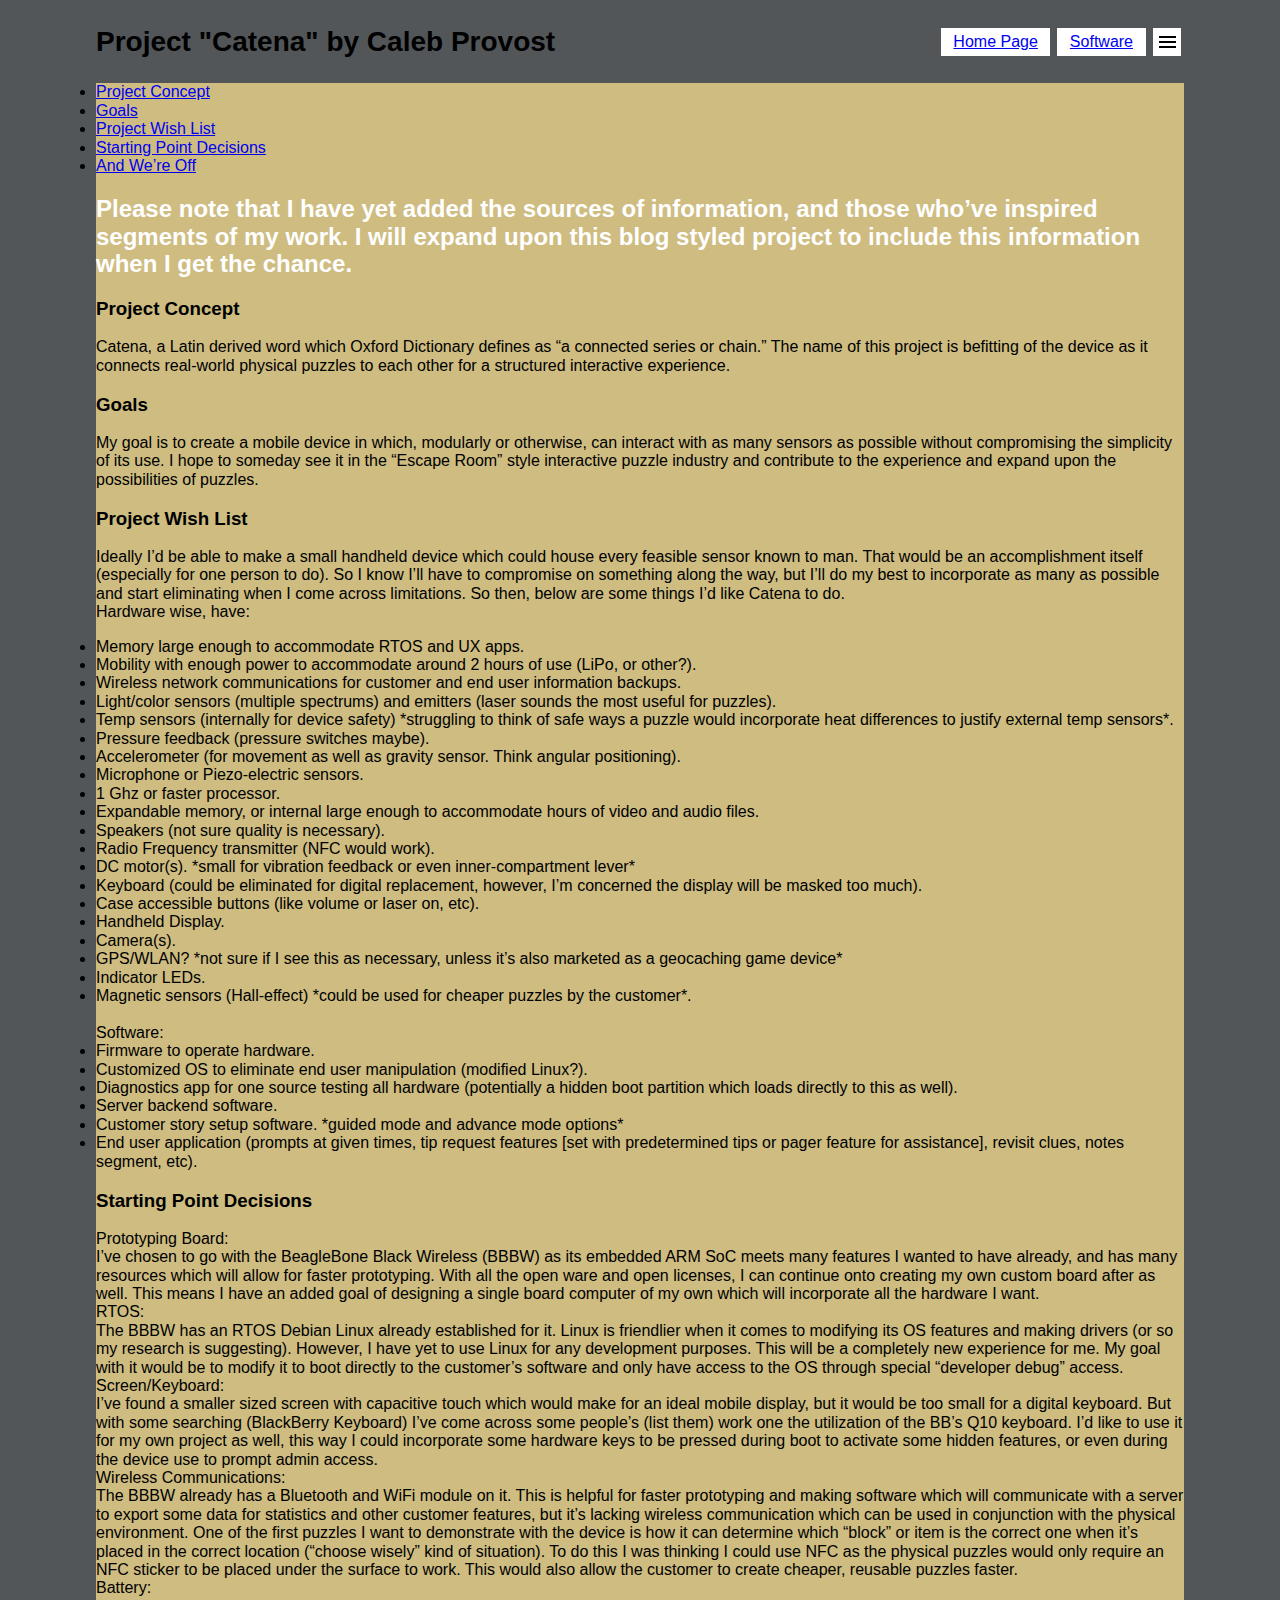
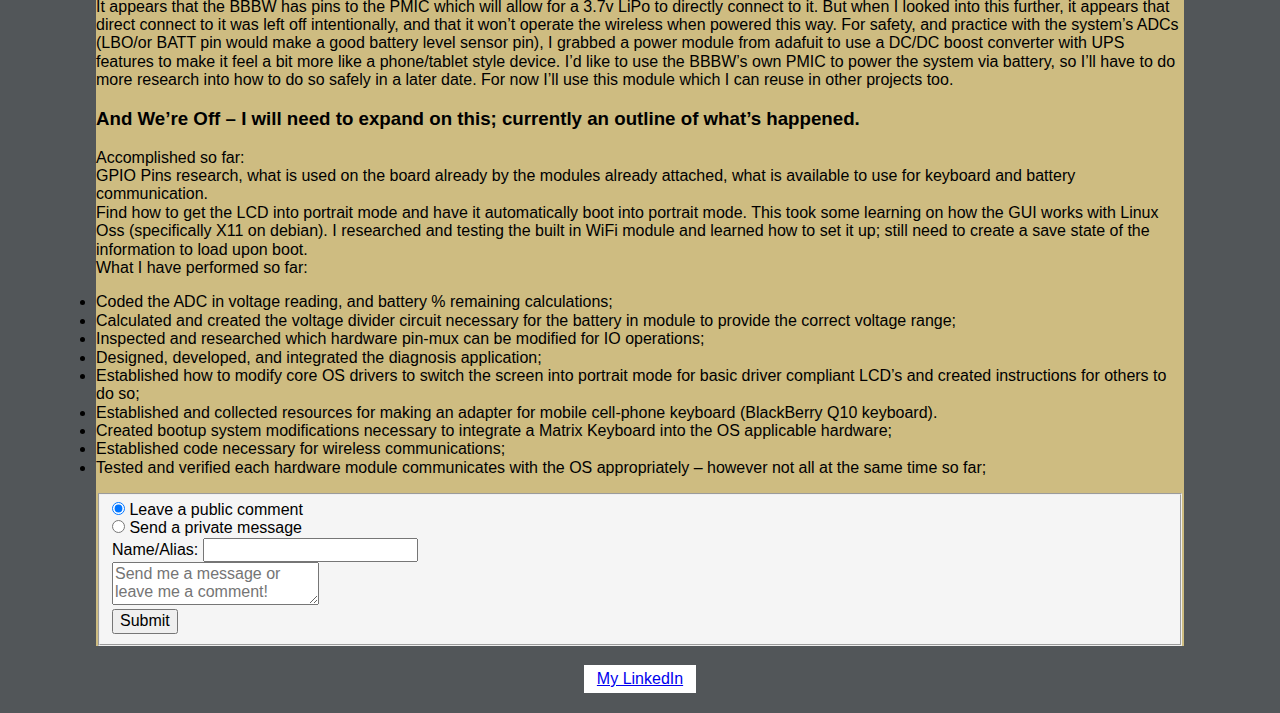
==== Catena.html @ da020312 "added 'catena' project html skeleton to website" ====
﻿<!DOCTYPE html>
<html lang="en">

<head>
    <meta charset="UTF-8">
    <meta name="viewport" content="width=device-width, initial-scale=1.0">
    <meta http-equiv="X-UA-Compatible" content="ie=edge">
    <title>Catena Project</title>
    <link rel="stylesheet" href="CSS/normalize.css">
    <link rel="stylesheet" href="CSS/styles.css">
    <script src="JS/scripts.js"></script>
    <script src="https://ajax.googleapis.com/ajax/libs/jquery/3.4.0/jquery.min.js"></script>
</head>

<body class="color2">
    <!--Message for small screens-->
    <strong>
        <div class="SmallDeviceMessage">
            This webpage is best experienced with a viewing width above 400 pixels.
            <br>Visit anytime with adequate screen resolution!</br>
        </div>
    </strong>

    <!--Top Navagation Segment
        Collapsible Menu-->
    <header class="MainHeader color1">
        <!--Pre-flexbox attempt-->
        <!--<div class="container clearfix">-->
        <!--Flexbox attempt-->
        <div class="HeaderWrapper">
            <h1 class="SiteTitle">Project "Catena" by Caleb Provost</h1>
            <ul class="HeadNav">
                <li><a href="index.html">Home Page</a></li>
                <li><a href="index.html#Software">Software</a></li>
                <div class="iconShell">
                    <div id="MenuIcon" class="icon" onclick="menuAnimation()"></div>
                </div>
            </ul>
        </div>
    </header>

    <div class="MainContent color4">
        <div class="container">

            <div class="centerContent">
                <div class="pageNav">
                    <li class="pageJumpLinks"><a href="catena.html#projectConcept">
                            Project Concept
                        </a></li>
                    <li class="pageJumpLinks"><a href="catena.html#Goals">
                            Goals
                        </a></li>
                    <li class="pageJumpLinks"><a href="catena.html#wishList">
                            Project Wish List
                        </a></li>
                    <li class="pageJumpLinks"><a href="catena.html#startingPoint">
                            Starting Point Decisions
                        </a></li>
                    <li class="pageJumpLinks"><a href="catena.html#beginning">
                            And We’re Off
                        </a></li>
                </div>

                <h2 style="color: white;">Please note that I have yet added the sources of information, and those who’ve
                    inspired segments of
                    my work. I will expand upon this blog styled project to include this information when I get the
                    chance.</h2>

                <h3 id=“projectConcept”>Project Concept</h3>
                <p>Catena, a Latin derived word which Oxford Dictionary defines as “a connected series or chain.” The
                    name of this project is befitting of the device as it connects real-world physical puzzles to each
                    other for a structured interactive experience.</p>

                <h3 id=“Goals”>Goals</h3>
                <p>My goal is to create a mobile device in which, modularly or otherwise, can interact with as many
                    sensors as possible without compromising the simplicity of its use. I hope to someday see it in the
                    “Escape Room” style interactive puzzle industry and contribute to the experience and expand upon the
                    possibilities of puzzles.</p>

                <h3 id=“wishList”>Project Wish List</h3>
                <p> Ideally I’d be able to make a small handheld device which could house every feasible sensor known to
                    man. That would be an accomplishment itself (especially for one person to do). So I know I’ll have
                    to compromise on something along the way, but I’ll do my best to incorporate as many as possible and
                    start eliminating when I come across limitations. So then, below are some things I’d like Catena to
                    do.

                    <br>Hardware wise, have:
                    <li> Memory large enough to accommodate RTOS and UX apps.</li>
                    <li> Mobility with enough power to accommodate around 2 hours of use (LiPo, or other?).</li>
                    <li> Wireless network communications for customer and end user information backups.</li>
                    <li> Light/color sensors (multiple spectrums) and emitters (laser sounds the most useful for
                        puzzles).</li>
                    <li> Temp sensors (internally for device safety) *struggling to think of safe ways a puzzle would
                        incorporate heat differences to justify external temp sensors*.</li>
                    <li> Pressure feedback (pressure switches maybe).</li>
                    <li> Accelerometer (for movement as well as gravity sensor. Think angular positioning).</li>
                    <li> Microphone or Piezo-electric sensors.</li>
                    <li>1 Ghz or faster processor.</li>
                    <li> Expandable memory, or internal large enough to accommodate hours of video and audio files.</li>
                    <li> Speakers (not sure quality is necessary).</li>
                    <li> Radio Frequency transmitter (NFC would work).</li>
                    <li> DC motor(s). *small for vibration feedback or even inner-compartment lever*</li>
                    <li> Keyboard (could be eliminated for digital replacement, however, I’m concerned the display will
                        be masked too much).</li>
                    <li> Case accessible buttons (like volume or laser on, etc).</li>
                    <li> Handheld Display.</li>
                    <li> Camera(s). </li>
                    <li> GPS/WLAN? *not sure if I see this as necessary, unless it’s also marketed as a geocaching game
                        device*</li>
                    <li> Indicator LEDs.</li>
                    <li> Magnetic sensors (Hall-effect) *could be used for cheaper puzzles by the customer*.</li>

                    <br>Software:
                    <li> Firmware to operate hardware.</li>
                    <li>Customized OS to eliminate end user manipulation (modified Linux?).</li>
                    <li> Diagnostics app for one source testing all hardware (potentially a hidden boot partition which
                        loads directly to this as well).</li>
                    <li> Server backend software.</li>
                    <li> Customer story setup software. *guided mode and advance mode options*</li>
                    <li> End user application (prompts at given times, tip request features [set with predetermined tips
                        or pager feature for assistance], revisit clues, notes segment, etc). </li>
                </p>

                <h3 id=“startingPoint”> Starting Point Decisions </h3>
                <p> Prototyping Board:<br>
                    I’ve chosen to go with the BeagleBone Black Wireless (BBBW) as its embedded ARM SoC meets many
                    features I wanted to have already, and has many resources which will allow for faster prototyping.
                    With all the open ware and open licenses, I can continue onto creating my own custom board after as
                    well. This means I have an added goal of designing a single board computer of my own which will
                    incorporate all the hardware I want. <br>

                    RTOS: <br>
                    The BBBW has an RTOS Debian Linux already established for it. Linux is friendlier when it comes to
                    modifying its OS features and making drivers (or so my research is suggesting). However, I have yet
                    to use Linux for any development purposes. This will be a completely new experience for me. My goal
                    with it would be to modify it to boot directly to the customer’s software and only have access to
                    the OS through special “developer debug” access. <br>

                    Screen/Keyboard: <br>
                    I’ve found a smaller sized screen with capacitive touch which would make for an ideal mobile
                    display, but it would be too small for a digital keyboard. But with some searching (BlackBerry
                    Keyboard) I’ve come across some people’s (list them) work one the utilization of the BB’s Q10
                    keyboard. I’d like to use it for my own project as well, this way I could incorporate some hardware
                    keys to be pressed during boot to activate some hidden features, or even during the device use to
                    prompt admin access. <br>

                    Wireless Communications: <br>
                    The BBBW already has a Bluetooth and WiFi module on it. This is helpful for faster prototyping and
                    making software which will communicate with a server to export some data for statistics and other
                    customer features, but it’s lacking wireless communication which can be used in conjunction with the
                    physical environment. One of the first puzzles I want to demonstrate with the device is how it can
                    determine which “block” or item is the correct one when it’s placed in the correct location (“choose
                    wisely” kind of situation). To do this I was thinking I could use NFC as the physical puzzles would
                    only require an NFC sticker to be placed under the surface to work. This would also allow the
                    customer to create cheaper, reusable puzzles faster. <br>

                    Battery: <br>
                    It appears that the BBBW has pins to the PMIC which will allow for a 3.7v LiPo to directly connect
                    to it. But when I looked into this further, it appears that direct connect to it was left off
                    intentionally, and that it won’t operate the wireless when powered this way.
                    For safety, and practice with the system’s ADCs (LBO/or BATT pin would make a good battery level
                    sensor pin), I grabbed a power module from adafuit to use a DC/DC boost converter with UPS features
                    to make it feel a bit more like a phone/tablet style device. I’d like to use the BBBW’s own PMIC to
                    power the system via battery, so I’ll have to do more research into how to do so safely in a later
                    date. For now I’ll use this module which I can reuse in other projects too. <br>

                    <h3 id=“beginning”> And We’re Off – I will need to expand on this; currently an outline of what’s
                        happened.</h3>
                    <p> Accomplished so far: <br>
                        GPIO Pins research, what is used on the board already by the modules already attached, what is
                        available to use for keyboard and battery communication.<br>
                        Find how to get the LCD into portrait mode and have it automatically boot into portrait mode.
                        This took some learning on how the GUI works with Linux Oss (specifically X11 on debian).
                        I researched and testing the built in WiFi module and learned how to set it up; still need to
                        create a save state of the information to load upon boot.<br>
                        What I have performed so far:
                        <li>Coded the ADC in voltage reading, and battery % remaining calculations; </li>
                        <li>Calculated and created the voltage divider circuit necessary for the battery in module to
                            provide the correct voltage range; </li>
                        <li>Inspected and researched which hardware pin-mux can be modified for IO operations; </li>
                        <li>Designed, developed, and integrated the diagnosis application; </li>
                        <li>Established how to modify core OS drivers to switch the screen into portrait mode for basic
                            driver compliant LCD’s and created instructions for others to do so; </li>
                        <li>Established and collected resources for making an adapter for mobile cell-phone keyboard
                            (BlackBerry Q10 keyboard). </li>
                        <li>Created bootup system modifications necessary to integrate a Matrix Keyboard into the OS
                            applicable hardware; </li>
                        <li>Established code necessary for wireless communications; </li>
                        <li>Tested and verified each hardware module communicates with the OS appropriately – however
                            not all at the same time so far; </li>
                    </p>
            </div>
        </div>

        <!--Forum segment for visitors to leave a message on page or directly to me-->
        <fieldset class="feedbackForum color6">
            <forum action="index.html" method="get">

                <label for="comment_purpose">
                    <input type="radio" checked id="comment_purpose" name="forumRadio" onclick="HideEmail()">
                    Leave a public comment
                </label><br>

                <label for="message_purpose">
                    <input type="radio" id="message_purpose" name="forumRadio" onclick="ShowEmail()">
                    Send a private message
                </label><br>

                <label for="name" class="forumInput">Name/Alias: </label>
                <input type="text" id="name" name="visitors_name" required><br>
            </forum>

            <form>
                <div class="emailBox hidden" id="emailAddress">
                    <label for="emailAddress">Email: </label>
                    <input id="emailAddress" type="email" placeholder="my@email.com">
                </div>

                <div class="messageBox">
                    <textarea id="message" required placeholder="Send me a message or leave me a comment!"></textarea>
                </div>

                <input type="submit" value="Submit">
            </form>
        </fieldset>
    </div>

    <!--Footer to Contain Personal Culture/Interests-->
    <footer class="MainFooter color1">
        <li style="display: none;"><a href="Blog">My Adventures</a></li>
        <li style="display: none;"><a href="Interests">Shared Interests</a></li>
        <li style="display: none;"><a href="Learnage">Lifelong Learner</a></li>
        <li><a href="https://www.linkedin.com/in/calebprovost/" class="linkedin">My LinkedIn</a></li>
    </footer>

    <script src="JS/scripts.js"></script>
</body>

</html>
---- CSS/styles.css ----
/*//////////////////////////////////////////////////////////////////////////////////////////////*/
/*//////////////////////////////// Landing Page's Base Styles //////////////////////////////////*/
/*//////////////////////////////////////////////////////////////////////////////////////////////*/

.color1, .color2 {
    background-color: RGB(82,86,89);
}

.color3 {
    background-color: #479761;
}

.color4 {
    background-color: #CEBC81;
}

.color5 {
    background-color: #A16E83;
}

.color6 {
    background-color: whitesmoke;
}

.hidden {
    display: none;
}

body {
    display: flex;
    flex-direction: column;
    min-height: 100vh;
}

/*Wraps SiteTitle and HeadNav*/
.HeaderWrapper {
    display: flex;
    width: 85%;
    margin: 0 auto;
    justify-content: space-between;
    flex-wrap: wrap;
}

.SiteTitle {
    align-self: center;
    font-size: 28px;
}

/*Wraps HeadNav into horizontal flex*/
.HeadNav {
    padding: 1.5em 0;
    display: flex;
    flex-wrap: wrap;
}

.HeadNav li,
.MainFooter li {
    list-style: none;
    text-align: center;
    background-color: white;
    padding: 5px 12.5px;
    margin: 3.5px;
}

.navLinks {
    display: flex;
}

/*Set the size of the main content to not touch the sides*/
.MainContent {
    width: 85%;
    height: 100%;
    margin: auto;
}

/*Wrapper for 3 expandable columns*/
.container {
    display: flex;
    flex-wrap: wrap;
    justify-content:space-around;
}

/*Each column with its content*/
.HardwareSegment,
.ProjectsSegment,
.SoftwareSegment {
    padding: 1%;
    
    /*justifies flex item to the top "start"
    **but also stretchs flex item to match others*/
    justify-content: flex-start;
    display: flex;
    flex-direction: column;
}

.HardwareSegment h2,
.SoftwareSegment h2,
.ProjectsSegment h2 {
    text-align: center;
    flex-direction: column;
}

.SoftwareColumn,
.ProjectsColumn,
.HardwareColumn {
    margin: 5%;
    display: flex;
    flex-wrap: wrap;
    align-items: center;
}

.ProjectsColumn,
.HardwareColumn {
    flex-direction: column;
}

.SoftwareColumn div {
    padding: 5px;
    display: inline-flex;
    flex-grow: 1;
    flex-basis: 30%;
    justify-content: space-between;
    flex-direction: column;
    align-items: center;
}

/*Old Footer styles*/
.MainFooter {
    display: flex;
    flex-shrink: 0;
    padding: 1em 0;
    justify-content: center;
    flex-wrap: wrap;
}

.MainFooter a {
    flex-grow: 1;
    text-align: center;
}

img {
    width: 100%;
    display: block;
    max-width: 23rem;
    max-height: 23rem;
    height: auto;
    align-self: center;
}

.SoftwareSegment img {
    max-width: 28rem;
    max-height: 28rem; 
}

.Column h2 {
    text-align: center;
}

.Column p {
    padding-left: 15px;
    padding-right: 15px;
}

.SmallDeviceMessage {
    display: none;
}

.collapsible {
    display: none;
}

/*//////////////////////////////////////////////////////////////////////////////////////////////*/
/*///////////////////////////////////// Anamated Styles ////////////////////////////////////////*/
/*//////////////////////////////////////////////////////////////////////////////////////////////*/

/************************************************************************************************/
/* CSS to cause transition look */
/************************************************************************************************/
.icon, .icon:before, 
.icon:after, .icon i, 
.icon i:before, 
.icon i:after {
    transition: all 0.4s ease;
  }

.collapseicon, .collapseicon:before, 
.collapseicon:after, .collapseicon i, 
.collapseicon i:before, 
.collapseicon i:after {
    transition: all 0.4s ease;
  }

/************************************************************************************************/
/* Encapsulate Icon in order to make it keep its style regardless of inline/surrounding elements*/
/************************************************************************************************/
.HeaderWrapper {
    display: flex;
}

.iconShell {
    height: 18px;
    list-style: none;
    text-align: center;
    background-color: white;
    padding: 5px 14px;
    margin: 3.5px;
}

/************************************************************************************************/
/* Expand Menu Icon */
/************************************************************************************************/
    .icon {
        color: #000;
        position: absolute;
        margin-left: -8px;
        margin-top: 8px;
        width: 17px;
        height: 2px;
        background-color: currentColor;
      }
      
      .icon:before {
        content: '';
        position: absolute;
        top: -5px;
        left: 0;
        width: 17px;
        height: 2px;
        background-color: currentColor;
      }
      
      .icon:after {
        content: '';
        position: absolute;
        top: 5px;
        left: 0;
        width: 17px;
        height: 2px;
        background-color: currentColor;
      }

/************************************************************************************************/
/* Collapse Menu Icon */
/************************************************************************************************/
.collapseicon {
        color: #000;
        position: absolute;
        margin-left: -8px;
        margin-top: 2px;
        width: 16px;
        height: 4px;
        border-radius: 0 3px 3px 0;
        border-top: solid 2px currentColor;
        border-bottom: solid 2px currentColor;
        border-right: solid 2px currentColor;
    }

    .collapseicon:before {
        content: '';
        position: absolute;
        top: 9px;
        left: 0px;
        width: 17px;
        height: 2px;
        background-color: currentColor;
    }

    .collapseicon:after {
        content: '';
        position: absolute;
        top: 1px;
        left: -2px;
        border-left: solid 4px white;
        border-right: solid 4px currentColor;
        border-top: solid 4px white;
        border-bottom: solid 4px white;
    }

/*//////////////////////////////////////////////////////////////////////////////////////////////*/
/*//////////////////////////////////// Conditional Styes ///////////////////////////////////////*/
/*//////////////////////////////////////////////////////////////////////////////////////////////*/

/************************************************************************************************/
/*Large Screens / Laptops, Monitors, 4K+ */
/************************************************************************************************/

@media(min-width: 1482px){

}



/************************************************************************************************/
/*Medium Screens / Tablets*/
/************************************************************************************************/

@media (max-width: 1482px) and (min-width: 720px){
    /*********************************************************/
    /* 4x4 cascading grid with center content overlaping all */
    /*       with mouse hover to bring content to front      */
    /*********************************************************/
    .grid-container {
        display: grid;
        justify-content: center;
        align-content: center;
        grid-template-columns: repeat(4, 25%);
        grid-template-rows: repeat(4, 25%);
    }

    .SoftwareSegment {
        grid-row: 1/3;
        grid-column: 1/3;
    }

    .ProjectsSegment {
        z-index: 5;  
        grid-row: 2/4;
        grid-column: 2/4;
    }

    .HardwareSegment {
        grid-row: 3/5;
        grid-column: 3/5;
    }

    .HardwareSegment h2 {
        text-align: right;
        flex-direction: column;
    }
    
    .ProjectsSegment h2 {
        text-align: center;
        flex-direction: column;
    }
    
    .SoftwareSegment h2  {
        text-align: left;
        flex-direction: column;
    }

    .SoftwareSegment:hover {
        transition-duration: 333ms;
        transform: scale(1.35);
        transform-origin: top left;
        z-index: 10;
    }

    .ProjectsSegment:hover {
        transition-duration: 333ms;
        transform: scale(1.35);
        z-index: 10;
    }

    .HardwareSegment:hover {
        transition-duration: 333ms;
        transform: scale(1.35);
        transform-origin: bottom right;
        z-index: 10;
    }

    .feedbackForum {
        grid-row: 4/5;
        grid-column: 1/3;
    }

    .MainContent {
        flex-grow: 1;
    }
}



/************************************************************************************************/
/*Small Screens / Handheld Screens*/
/************************************************************************************************/

@media(max-width: 720px){
    .MainContent {
        width: 100%;
        height: 100%;
        margin: 0 auto;
    }

    .SoftwareSegment,
    .ProjectsSegment,
    .HardwareSegment {
        display: flex;
        flex-grow: 1;
        align-items: center;
    }

    .collapsible {
        display: block;
        color: white;
        cursor: pointer;
        padding: 18px;
        width: 100%;
        border: none;
        text-align: center;
        outline: none;
        font-size: 15px;
    }
    
    .collapsible:after {
        content: '\002B';
        font-weight: bold;
        float: left;
        margin-left: 5px;
    }

    .SoftwareSegment,
    .ProjectsSegment,
    .HardwareSegment {
        padding: 0 18px;
        max-height: 0;
        overflow: hidden;
        transition: max-height 0.2s ease-out;
    }
        
    .active:after {
        content: "\2212";
    }

    .SoftwareSegment h2,
    .ProjectsSegment h2,
    .HardwareSegment h2 {
        display: none;
    }
}



/************************************************************************************************/
/*Screens too small to view will have styles cleared and message on page to be viewed over 400px*/
/************************************************************************************************/

@media(max-width: 200px) {
    * , .color2 {
        background-color: white;
    }

    .SmallDeviceMessage {
        display: inline-block;
        text-align: center;
        background-color: white;
        font-size: 20px;
    }

    .MainHeader, .container, .HeadNav, 
    .HeadNav li, .MainFooter, li, 
    main, h1, a, img{
        all: unset;
        display: none;
    }
}
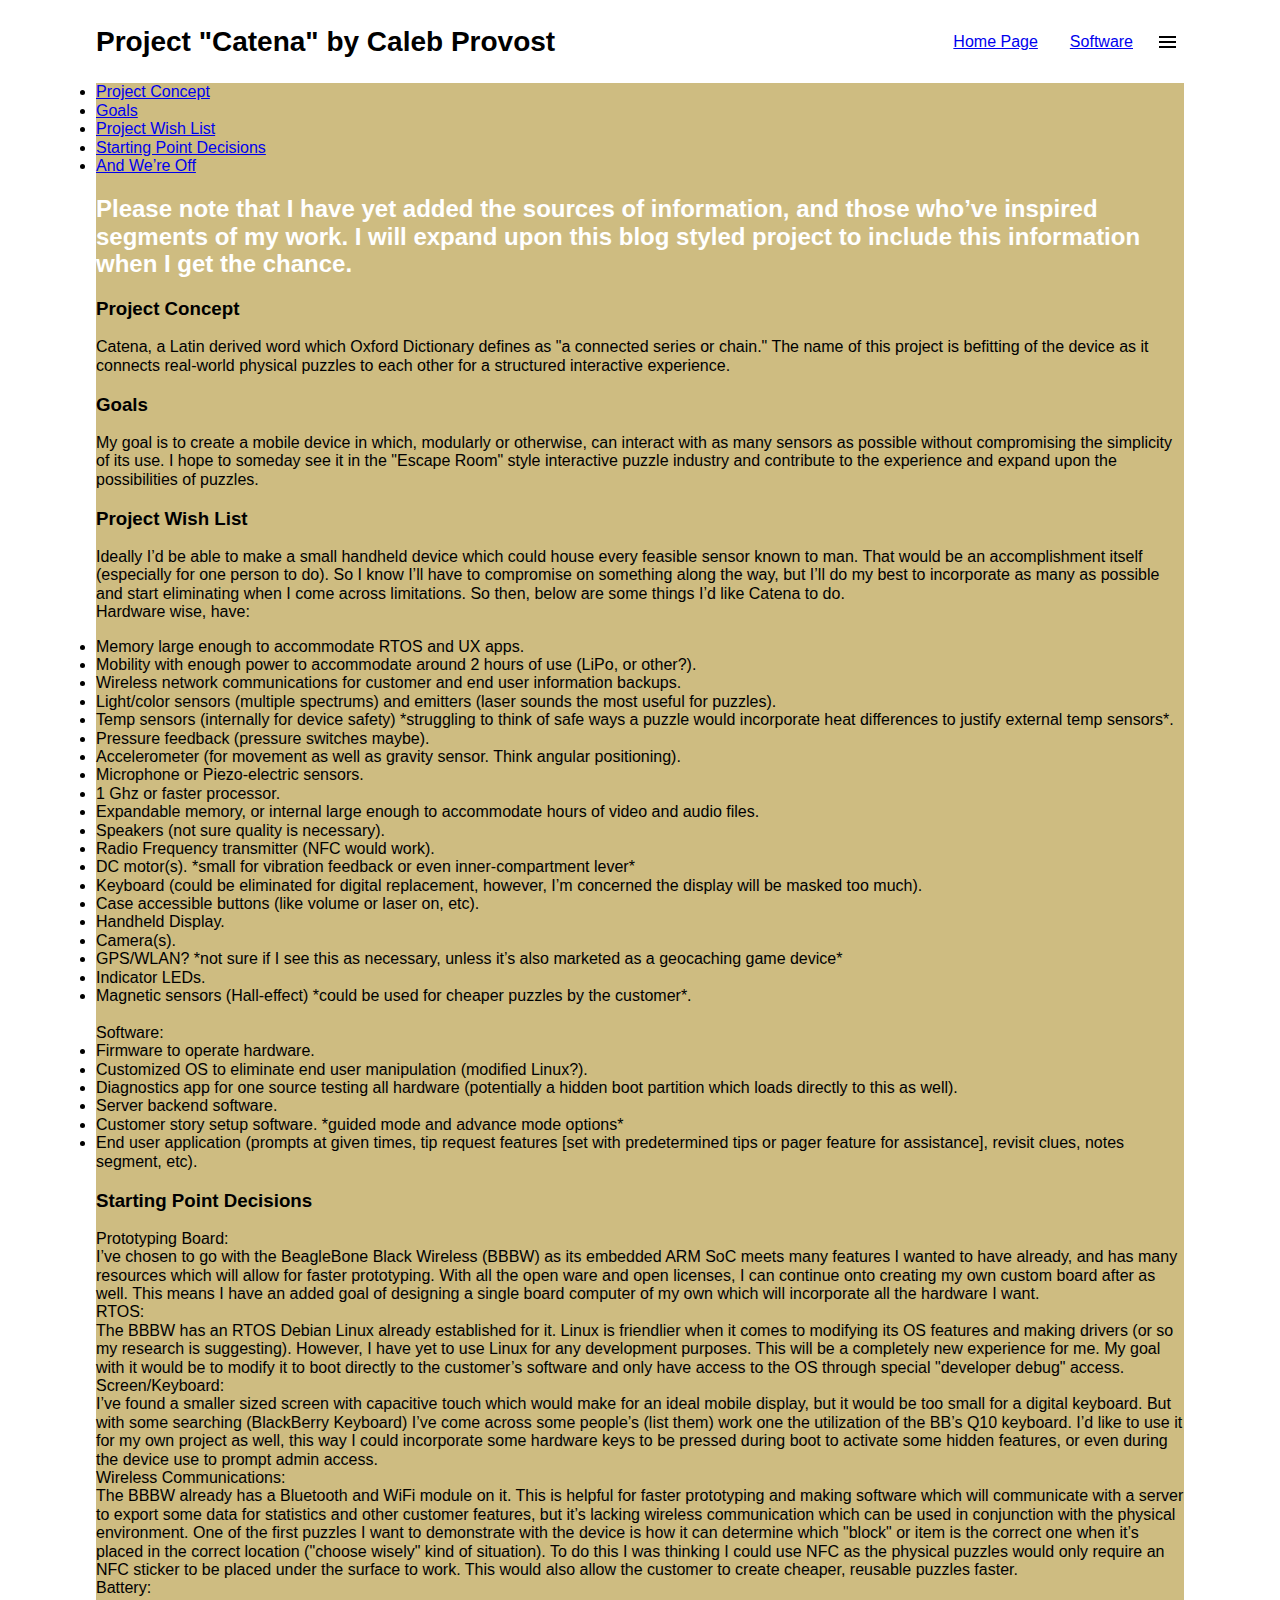
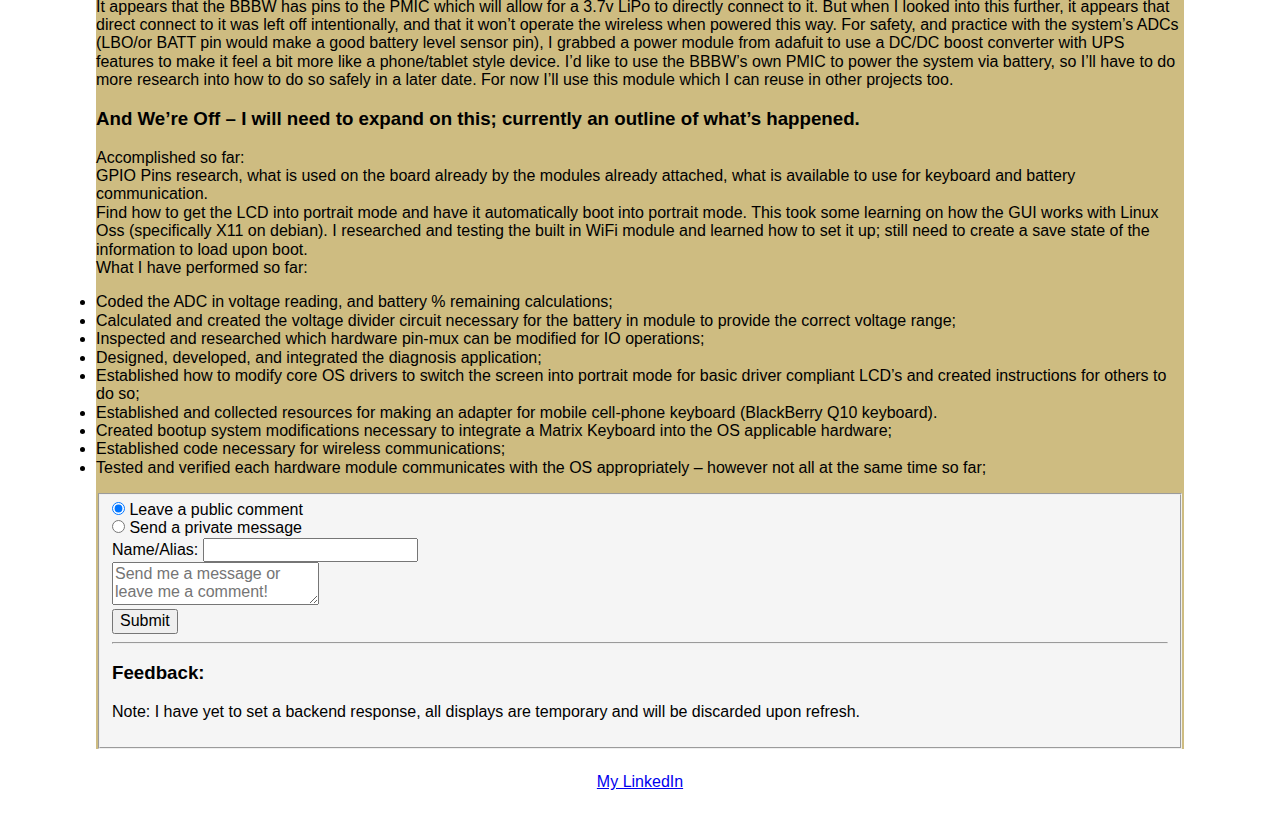
==== commit dd32a4c0: "adjusted forum to execure function which will mimic the insertion of a feedback forum. note added to" ====
--- a/Catena.html
+++ b/Catena.html
@@ -66,18 +66,18 @@
                     my work. I will expand upon this blog styled project to include this information when I get the
                     chance.</h2>
 
-                <h3 id=“projectConcept”>Project Concept</h3>
-                <p>Catena, a Latin derived word which Oxford Dictionary defines as “a connected series or chain.” The
+                <h3 id="projectConcept">Project Concept</h3>
+                <p>Catena, a Latin derived word which Oxford Dictionary defines as "a connected series or chain." The
                     name of this project is befitting of the device as it connects real-world physical puzzles to each
                     other for a structured interactive experience.</p>
 
-                <h3 id=“Goals”>Goals</h3>
+                <h3 id="Goals">Goals</h3>
                 <p>My goal is to create a mobile device in which, modularly or otherwise, can interact with as many
                     sensors as possible without compromising the simplicity of its use. I hope to someday see it in the
-                    “Escape Room” style interactive puzzle industry and contribute to the experience and expand upon the
+                    "Escape Room" style interactive puzzle industry and contribute to the experience and expand upon the
                     possibilities of puzzles.</p>
 
-                <h3 id=“wishList”>Project Wish List</h3>
+                <h3 id="wishList">Project Wish List</h3>
                 <p> Ideally I’d be able to make a small handheld device which could house every feasible sensor known to
                     man. That would be an accomplishment itself (especially for one person to do). So I know I’ll have
                     to compromise on something along the way, but I’ll do my best to incorporate as many as possible and
@@ -121,7 +121,7 @@
                         or pager feature for assistance], revisit clues, notes segment, etc). </li>
                 </p>
 
-                <h3 id=“startingPoint”> Starting Point Decisions </h3>
+                <h3 id="startingPoint"> Starting Point Decisions </h3>
                 <p> Prototyping Board:<br>
                     I’ve chosen to go with the BeagleBone Black Wireless (BBBW) as its embedded ARM SoC meets many
                     features I wanted to have already, and has many resources which will allow for faster prototyping.
@@ -134,7 +134,7 @@
                     modifying its OS features and making drivers (or so my research is suggesting). However, I have yet
                     to use Linux for any development purposes. This will be a completely new experience for me. My goal
                     with it would be to modify it to boot directly to the customer’s software and only have access to
-                    the OS through special “developer debug” access. <br>
+                    the OS through special "developer debug" access. <br>
 
                     Screen/Keyboard: <br>
                     I’ve found a smaller sized screen with capacitive touch which would make for an ideal mobile
@@ -149,8 +149,8 @@
                     making software which will communicate with a server to export some data for statistics and other
                     customer features, but it’s lacking wireless communication which can be used in conjunction with the
                     physical environment. One of the first puzzles I want to demonstrate with the device is how it can
-                    determine which “block” or item is the correct one when it’s placed in the correct location (“choose
-                    wisely” kind of situation). To do this I was thinking I could use NFC as the physical puzzles would
+                    determine which "block" or item is the correct one when it’s placed in the correct location ("choose
+                    wisely" kind of situation). To do this I was thinking I could use NFC as the physical puzzles would
                     only require an NFC sticker to be placed under the surface to work. This would also allow the
                     customer to create cheaper, reusable puzzles faster. <br>
 
@@ -164,7 +164,7 @@
                     power the system via battery, so I’ll have to do more research into how to do so safely in a later
                     date. For now I’ll use this module which I can reuse in other projects too. <br>
 
-                    <h3 id=“beginning”> And We’re Off – I will need to expand on this; currently an outline of what’s
+                    <h3 id="beginning"> And We’re Off – I will need to expand on this; currently an outline of what’s
                         happened.</h3>
                     <p> Accomplished so far: <br>
                         GPIO Pins research, what is used on the board already by the modules already attached, what is
@@ -194,8 +194,7 @@
 
         <!--Forum segment for visitors to leave a message on page or directly to me-->
         <fieldset class="feedbackForum color6">
-            <forum action="index.html" method="get">
-
+            <forum action="index.html" method="post">
                 <label for="comment_purpose">
                     <input type="radio" checked id="comment_purpose" name="forumRadio" onclick="HideEmail()">
                     Leave a public comment
@@ -205,12 +204,14 @@
                     <input type="radio" id="message_purpose" name="forumRadio" onclick="ShowEmail()">
                     Send a private message
                 </label><br>
-
-                <label for="name" class="forumInput">Name/Alias: </label>
-                <input type="text" id="name" name="visitors_name" required><br>
             </forum>
 
             <form>
+                <div class="visitorName">
+                        <label for="name" class="forumInput">Name/Alias: </label>
+                        <input type="text" id="name" name="visitors_name" required><br>
+                </div>
+
                 <div class="emailBox hidden" id="emailAddress">
                     <label for="emailAddress">Email: </label>
                     <input id="emailAddress" type="email" placeholder="my@email.com">
@@ -220,9 +221,18 @@
                     <textarea id="message" required placeholder="Send me a message or leave me a comment!"></textarea>
                 </div>
 
-                <input type="submit" value="Submit">
+                <!-- template for when backend is ready -->
+                <!-- <input type="submit" value="Submit"> -->
+
+                <!-- presentation example until its ready -->
+                <button type="button" id="submitButton" onclick="displayComment()">Submit</button>
             </form>
+            <hr>
+            <h3>Feedback:</h3>
+            <p>Note: I have yet to set a backend response, all displays are temporary and will be discarded upon refresh.</p>
+            <div id="comments"></div>
         </fieldset>
+
     </div>
 
     <!--Footer to Contain Personal Culture/Interests-->
--- a/CSS/styles.css
+++ b/CSS/styles.css
@@ -3,7 +3,7 @@
 /*//////////////////////////////////////////////////////////////////////////////////////////////*/
 
 .color1, .color2 {
-    background-color: RGB(82,86,89);
+    background-color: white;
 }
 
 .color3 {
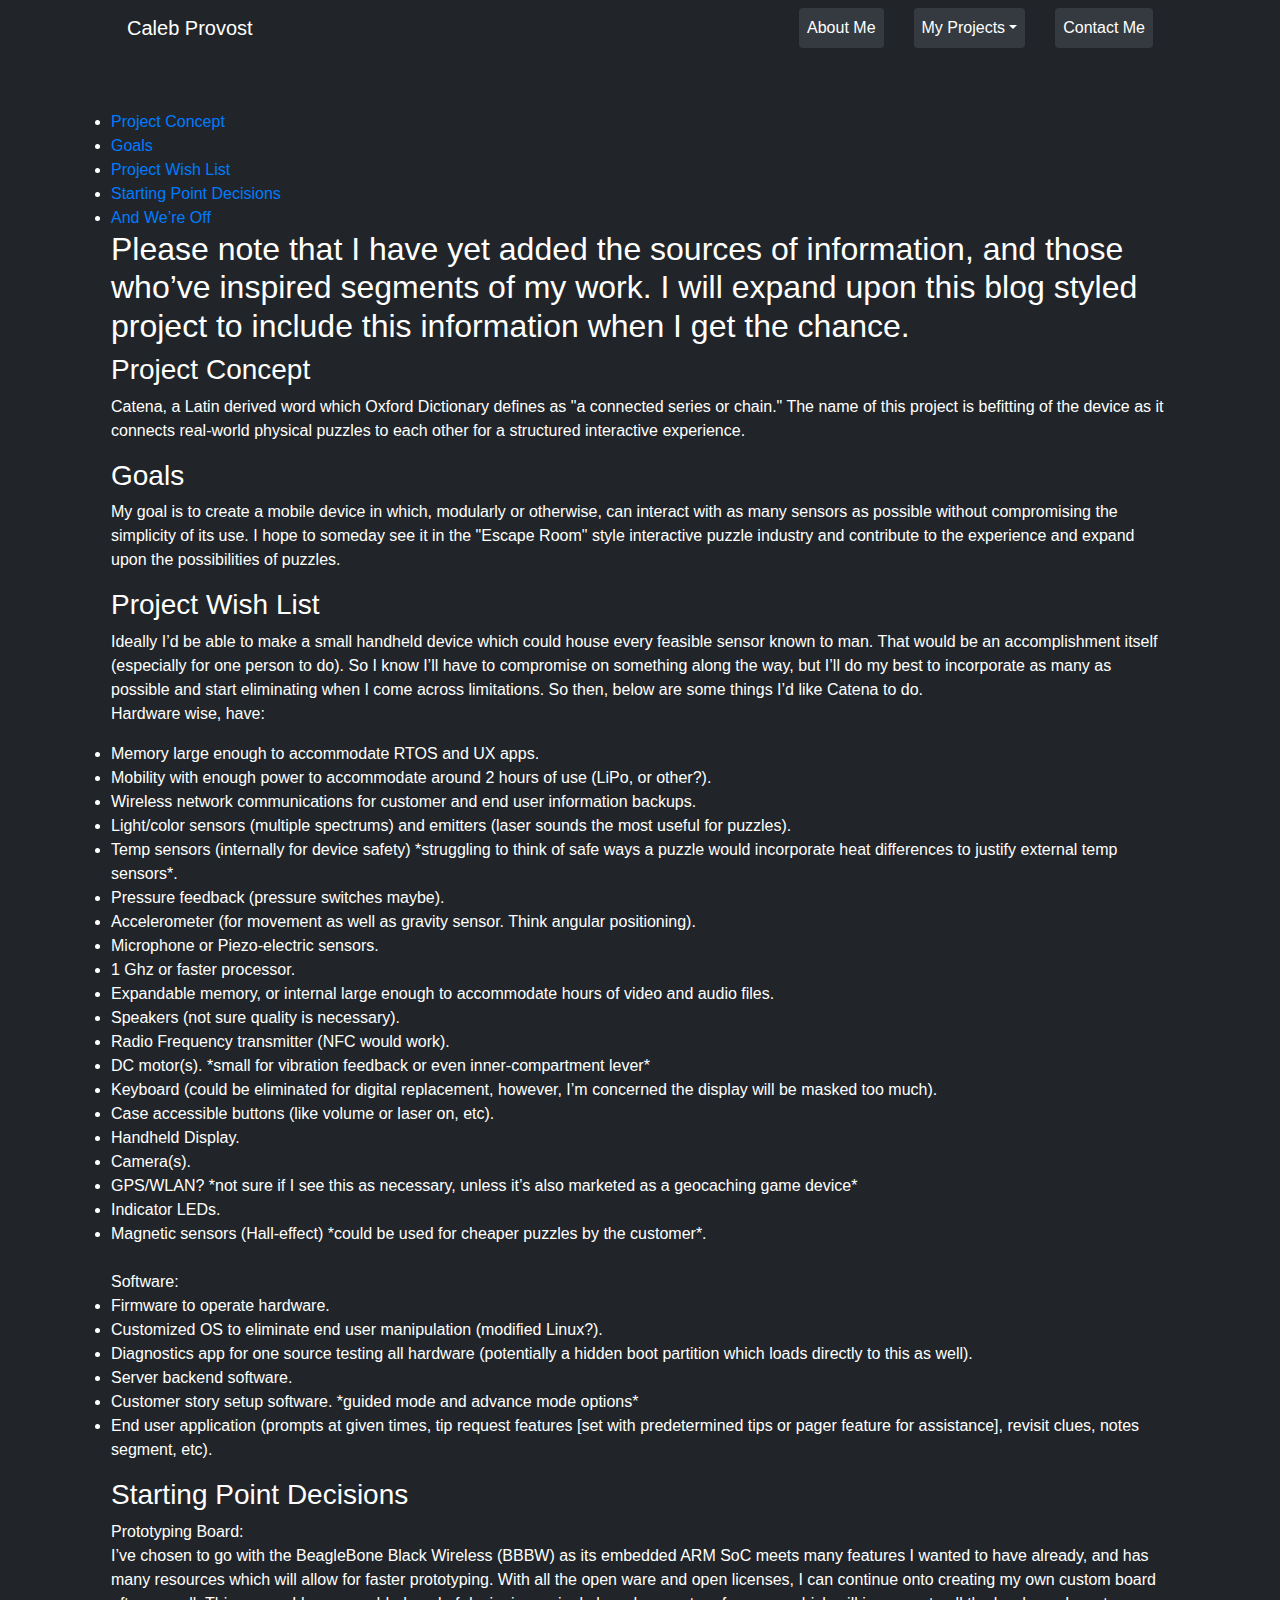
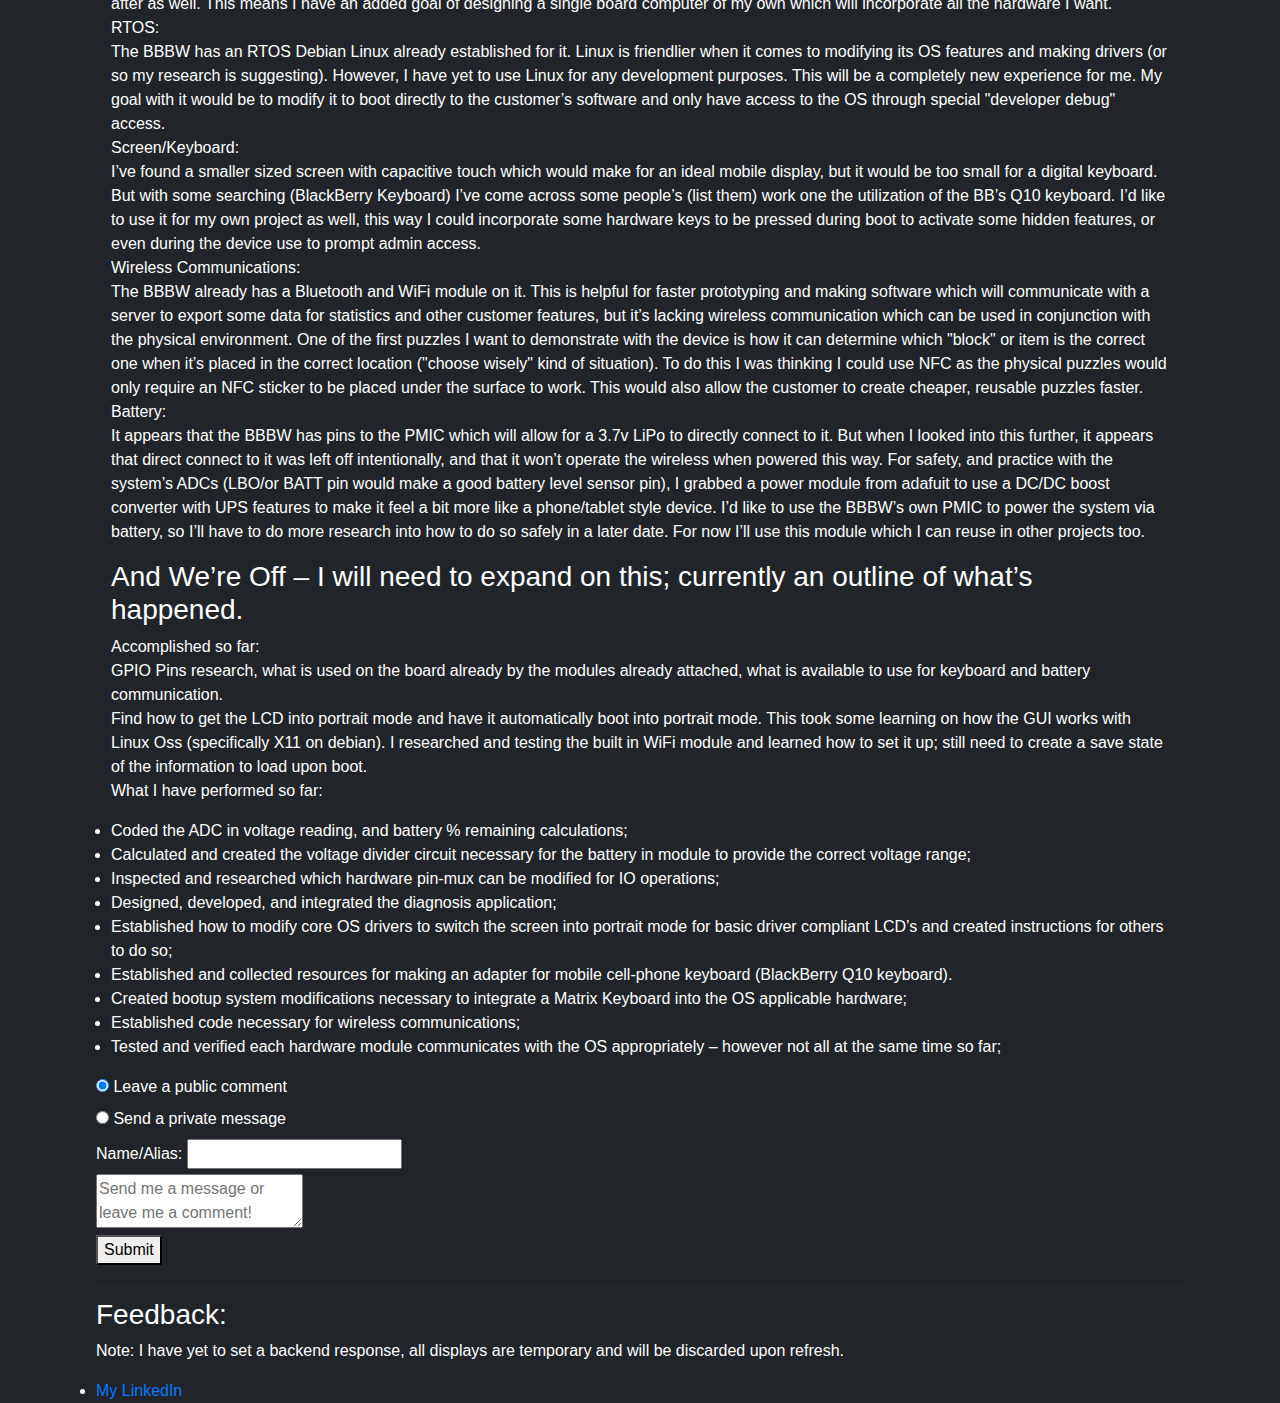
==== commit 9c0fda1c: "Fixed anchor tags being under navbar. Adjusted styles for Catena page." ====
--- a/Catena.html
+++ b/Catena.html
@@ -6,13 +6,11 @@
     <meta name="viewport" content="width=device-width, initial-scale=1.0">
     <meta http-equiv="X-UA-Compatible" content="ie=edge">
     <title>Catena Project</title>
-    <link rel="stylesheet" href="CSS/normalize.css">
+    <link rel="stylesheet" href="https://stackpath.bootstrapcdn.com/bootstrap/4.3.1/css/bootstrap.min.css" integrity="sha384-ggOyR0iXCbMQv3Xipma34MD+dH/1fQ784/j6cY/iJTQUOhcWr7x9JvoRxT2MZw1T" crossorigin="anonymous">
     <link rel="stylesheet" href="CSS/styles.css">
-    <script src="JS/scripts.js"></script>
-    <script src="https://ajax.googleapis.com/ajax/libs/jquery/3.4.0/jquery.min.js"></script>
 </head>
 
-<body class="color2">
+<body data-spy="scroll" data-target="#navbar" data-offset="150">
     <!--Message for small screens-->
     <strong>
         <div class="SmallDeviceMessage">
@@ -23,45 +21,65 @@
 
     <!--Top Navagation Segment
         Collapsible Menu-->
-    <header class="MainHeader color1">
-        <!--Pre-flexbox attempt-->
-        <!--<div class="container clearfix">-->
-        <!--Flexbox attempt-->
-        <div class="HeaderWrapper">
-            <h1 class="SiteTitle">Project "Catena" by Caleb Provost</h1>
-            <ul class="HeadNav">
-                <li><a href="index.html">Home Page</a></li>
-                <li><a href="index.html#Software">Software</a></li>
-                <div class="iconShell">
-                    <div id="MenuIcon" class="icon" onclick="menuAnimation()"></div>
-                </div>
-            </ul>
+    <header class="MainHeader">
+        <div class="citeNav container">
+            <nav class="navbar navbar-expand-sm fixed-top">
+                <a class="navbar-brand text-white">Caleb Provost</a>
+                <button class="navbar-toggler iconShell" type="button" data-toggle="collapse" data-target="#navbar" onclick="iconAnimation();">
+                    <span id="MenuIcon" class="icon"></span>
+                </button>
+                <div class="collapse navbar-collapse" id="navbar">
+                    <ul class="navbar-nav nav-pills ml-auto">
+                        <li class="nav-item">
+                            <a class="nav-link nav-link-color btn-dark" href="#aboutMe" onclick="menuAnimation(); iconAnimation();">About Me</a>
+                        </li>
+
+                        <!--Dropdown Version-->
+                        <li class="nav-item dropdown btn-dark">
+                            <a class="nav-link nav-link-color dropdown-toggle" data-toggle="dropdown" href="#" role="button"
+                                aria-haspopup="true" aria-expanded="false">My Projects</a>
+                            <div class="dropdown-menu">
+                                <a class="dropdown-item" href="#projectConcept" onclick="menuAnimation(); iconAnimation();">Project Concept</a>
+                                <a class="dropdown-item" href="#Goals" onclick="menuAnimation(); iconAnimation();">Goals</a>
+                                <!-- <div role="separator" class="dropdown-divider"></div> -->
+                                <a class="dropdown-item" href="#wishList" onclick="menuAnimation(); iconAnimation();">Project Wish List</a>
+                                <a class="dropdown-item" href="#startingPoint" onclick="menuAnimation(); iconAnimation();">Starting Point Decisions</a>
+                                <a class="dropdown-item" href="#beginning" onclick="menuAnimation(); iconAnimation();">And We’re Off</a>
+                            </div>
+                        </li>
+
+                        <li class="nav-item">
+                            <a class="nav-link nav-link-color btn-dark" href="#contactMe" onclick="menuAnimation(); iconAnimation();">Contact Me</a>
+                        </li>
+                    </ul>
+                </div>
+            </nav>
         </div>
     </header>
 
-    <div class="MainContent color4">
+    <div class="MainContent">
         <div class="container">
 
             <div class="centerContent">
                 <div class="pageNav">
-                    <li class="pageJumpLinks"><a href="catena.html#projectConcept">
+                    <li class="pageJumpLinks"><a href="#projectConcept">
                             Project Concept
                         </a></li>
-                    <li class="pageJumpLinks"><a href="catena.html#Goals">
+                    <li class="pageJumpLinks"><a href="#Goals">
                             Goals
                         </a></li>
-                    <li class="pageJumpLinks"><a href="catena.html#wishList">
+                    <li class="pageJumpLinks"><a href="#wishList">
                             Project Wish List
                         </a></li>
-                    <li class="pageJumpLinks"><a href="catena.html#startingPoint">
+                    <li class="pageJumpLinks"><a href="#startingPoint">
                             Starting Point Decisions
                         </a></li>
-                    <li class="pageJumpLinks"><a href="catena.html#beginning">
+                    <li class="pageJumpLinks"><a href="#beginning">
                             And We’re Off
                         </a></li>
                 </div>
 
-                <h2 style="color: white;">Please note that I have yet added the sources of information, and those who’ve
+                <h2>Please note that I have yet added the sources of information, and those who’ve
                     inspired segments of
                     my work. I will expand upon this blog styled project to include this information when I get the
                     chance.</h2>
@@ -193,7 +211,7 @@
         </div>
 
         <!--Forum segment for visitors to leave a message on page or directly to me-->
-        <fieldset class="feedbackForum color6">
+        <fieldset class="feedbackForum">
             <forum action="index.html" method="post">
                 <label for="comment_purpose">
                     <input type="radio" checked id="comment_purpose" name="forumRadio" onclick="HideEmail()">
@@ -236,14 +254,27 @@
     </div>
 
     <!--Footer to Contain Personal Culture/Interests-->
-    <footer class="MainFooter color1">
+    <footer class="MainFooter">
         <li style="display: none;"><a href="Blog">My Adventures</a></li>
         <li style="display: none;"><a href="Interests">Shared Interests</a></li>
         <li style="display: none;"><a href="Learnage">Lifelong Learner</a></li>
         <li><a href="https://www.linkedin.com/in/calebprovost/" class="linkedin">My LinkedIn</a></li>
     </footer>
 
+    <script src="https://code.jquery.com/jquery-3.3.1.slim.min.js" integrity="sha384-q8i/X+965DzO0rT7abK41JStQIAqVgRVzpbzo5smXKp4YfRvH+8abtTE1Pi6jizo" crossorigin="anonymous"></script>
+    <script src="https://cdnjs.cloudflare.com/ajax/libs/popper.js/1.14.7/umd/popper.min.js" integrity="sha384-UO2eT0CpHqdSJQ6hJty5KVphtPhzWj9WO1clHTMGa3JDZwrnQq4sF86dIHNDz0W1" crossorigin="anonymous"></script>
+    <script src="https://stackpath.bootstrapcdn.com/bootstrap/4.3.1/js/bootstrap.min.js" integrity="sha384-JjSmVgyd0p3pXB1rRibZUAYoIIy6OrQ6VrjIEaFf/nJGzIxFDsf4x0xIM+B07jRM" crossorigin="anonymous"></script>
+    <!-- Global site tag (gtag.js) - Google Analytics -->
+    <script async src="https://www.googletagmanager.com/gtag/js?id=UA-145380142-1"></script>
+    <script>
+      window.dataLayer = window.dataLayer || [];
+      function gtag(){dataLayer.push(arguments);}
+      gtag('js', new Date());
+      gtag('config', 'UA-145380142-1');
+    </script>
     <script src="JS/scripts.js"></script>
+    <script src="https://ajax.googleapis.com/ajax/libs/jquery/3.4.0/jquery.min.js"></script>
+
 </body>
 
 </html>--- a/CSS/styles.css
+++ b/CSS/styles.css
@@ -2,163 +2,136 @@
 /*//////////////////////////////// Landing Page's Base Styles //////////////////////////////////*/
 /*//////////////////////////////////////////////////////////////////////////////////////////////*/
 
-.color1, .color2 {
-    background-color: white;
-}
-
-.color3 {
-    background-color: #479761;
-}
-
-.color4 {
-    background-color: #CEBC81;
-}
-
-.color5 {
-    background-color: #A16E83;
-}
-
-.color6 {
-    background-color: whitesmoke;
-}
-
-.hidden {
-    display: none;
-}
-
 body {
-    display: flex;
-    flex-direction: column;
-    min-height: 100vh;
-}
-
-/*Wraps SiteTitle and HeadNav*/
-.HeaderWrapper {
-    display: flex;
-    width: 85%;
-    margin: 0 auto;
-    justify-content: space-between;
-    flex-wrap: wrap;
-}
-
-.SiteTitle {
-    align-self: center;
-    font-size: 28px;
-}
-
-/*Wraps HeadNav into horizontal flex*/
-.HeadNav {
-    padding: 1.5em 0;
-    display: flex;
-    flex-wrap: wrap;
-}
-
-.HeadNav li,
-.MainFooter li {
-    list-style: none;
+    position: relative;
+    padding-top: 55px;
+    color: white;
+    background-color: #212529;
+}
+
+.navbar {
+    background-color: #212529;
+}
+
+.nav-pills > li > a.active {
+    background-color: #ffffff !important;
+    color: #000000 !important;
+    font-weight: bold;
+    text-shadow: #212529;
+}
+  
+.nav-pills > li > a:hover {
+    background-color: #ffffff !important;
+    color: #000000 !important;
+    font-weight: bold;
+}
+  
+.nav-link-color {
+    color: #ffffff;
+}
+
+.navbar-brand {
+    margin-left: 15px;
+}
+
+.btn-dark {
+    margin: 0 15px 0 15px;
+}
+
+.navbar-toggler {
+    border: solid 1px #343A40;
+}
+
+.nav-item.dropdown {
+    border-radius: 4px;
+}
+
+.nav-item, 
+.dropdown-item {
+    text-align: right;
+}
+
+a.nav-link.nav-link-color.btn-dark {
+    padding-right: 8px;
+}
+
+.nav-pills .nav-link.active, .nav-pills .show > .nav-link {
+    background-color: #ffffff !important;
+    color: #000000 !important;
+    text-shadow: #212529;
+}
+
+.dropdown-item:hover {
+    font-weight: bold;
+}
+
+.dropdown-item.active {
+    background-color: #ffffff !important;
+    font-weight: bold;
+    color: #000000 !important;
+    text-shadow: #212529;
+}
+
+.stickyContainer {
+    position: sticky;
+    top: 55px;
+}
+
+.firstSegment {
+    margin: 1rem auto 1rem;
+}
+
+.secondSegment, 
+.thirdSegment {
+    padding-top: 10rem;
+}
+
+h5 i{
+    color: slategrey;
+}
+
+.thirdSegment {
+    padding-bottom: 8rem;
+}
+
+.projectSummaries h3 {
+    margin: 4rem auto 1rem 2rem;
+}
+
+.projectSummaries .Catena {
+    margin-top: 0px;
+}
+
+.secondSegment ul {
+    padding-inline-start: 0px;
+}
+
+.projectSummaries li {
+    list-style-type: none;
+}
+
+img {
+    width: 25%;
+    height: auto;
+}
+
+.professionalPhoto {
+    width: 100%;
+    height: auto;
+}
+
+.projectPhotos img{
+    width: 30%;
+    height: auto;
+}
+
+.thirdSegment {
     text-align: center;
-    background-color: white;
-    padding: 5px 12.5px;
-    margin: 3.5px;
-}
-
-.navLinks {
-    display: flex;
-}
-
-/*Set the size of the main content to not touch the sides*/
-.MainContent {
-    width: 85%;
-    height: 100%;
-    margin: auto;
-}
-
-/*Wrapper for 3 expandable columns*/
-.container {
-    display: flex;
-    flex-wrap: wrap;
-    justify-content:space-around;
-}
-
-/*Each column with its content*/
-.HardwareSegment,
-.ProjectsSegment,
-.SoftwareSegment {
-    padding: 1%;
-    
-    /*justifies flex item to the top "start"
-    **but also stretchs flex item to match others*/
-    justify-content: flex-start;
-    display: flex;
-    flex-direction: column;
-}
-
-.HardwareSegment h2,
-.SoftwareSegment h2,
-.ProjectsSegment h2 {
-    text-align: center;
-    flex-direction: column;
-}
-
-.SoftwareColumn,
-.ProjectsColumn,
-.HardwareColumn {
-    margin: 5%;
-    display: flex;
-    flex-wrap: wrap;
-    align-items: center;
-}
-
-.ProjectsColumn,
-.HardwareColumn {
-    flex-direction: column;
-}
-
-.SoftwareColumn div {
-    padding: 5px;
-    display: inline-flex;
-    flex-grow: 1;
-    flex-basis: 30%;
-    justify-content: space-between;
-    flex-direction: column;
-    align-items: center;
-}
-
-/*Old Footer styles*/
-.MainFooter {
-    display: flex;
-    flex-shrink: 0;
-    padding: 1em 0;
-    justify-content: center;
-    flex-wrap: wrap;
-}
-
-.MainFooter a {
-    flex-grow: 1;
-    text-align: center;
-}
-
-img {
-    width: 100%;
-    display: block;
-    max-width: 23rem;
-    max-height: 23rem;
+}
+
+.socialMedia img {
+    width: 75px;
     height: auto;
-    align-self: center;
-}
-
-.SoftwareSegment img {
-    max-width: 28rem;
-    max-height: 28rem; 
-}
-
-.Column h2 {
-    text-align: center;
-}
-
-.Column p {
-    padding-left: 15px;
-    padding-right: 15px;
 }
 
 .SmallDeviceMessage {
@@ -167,6 +140,31 @@
 
 .collapsible {
     display: none;
+}
+
+div#emailAddress {
+    display: none;
+}
+
+/***************************************************************/
+/****** Adjust Anchor Tags to Compensate for Header Offset *****/
+/***************************************************************/
+.aboutMe, .Catena, 
+.projectSummaries, 
+.learningProfile, 
+.ColorGame, .uvLamp, 
+.contactMe {
+position: relative;
+}
+
+.aboutMe a, .Catena>a, 
+.projectSummaries>a, 
+.learningProfile>a, 
+.ColorGame>a, .uvLamp>a, 
+.contactMe>a {
+position: absolute;
+left: 0px;
+top: -60px;
 }
 
 /*//////////////////////////////////////////////////////////////////////////////////////////////*/
@@ -193,88 +191,85 @@
 /************************************************************************************************/
 /* Encapsulate Icon in order to make it keep its style regardless of inline/surrounding elements*/
 /************************************************************************************************/
-.HeaderWrapper {
-    display: flex;
-}
-
 .iconShell {
-    height: 18px;
+    height: 1.25rem;
     list-style: none;
     text-align: center;
-    background-color: white;
-    padding: 5px 14px;
+    background-color: #343A40;
+    padding: 1rem;
     margin: 3.5px;
 }
 
 /************************************************************************************************/
 /* Expand Menu Icon */
 /************************************************************************************************/
-    .icon {
-        color: #000;
-        position: absolute;
-        margin-left: -8px;
-        margin-top: 8px;
-        width: 17px;
-        height: 2px;
-        background-color: currentColor;
-      }
-      
-      .icon:before {
-        content: '';
-        position: absolute;
-        top: -5px;
-        left: 0;
-        width: 17px;
-        height: 2px;
-        background-color: currentColor;
-      }
-      
-      .icon:after {
-        content: '';
-        position: absolute;
-        top: 5px;
-        left: 0;
-        width: 17px;
-        height: 2px;
-        background-color: currentColor;
-      }
+.icon {
+    color: #fff;
+    position: absolute;
+    margin-left: -8px;
+    margin-top: 0px;
+    width: 17px;
+    height: 2px;
+    background-color: currentColor;
+    }
+    
+    .icon:before {
+    content: '';
+    position: absolute;
+    top: -5.5px;
+    left: 0;
+    width: 17px;
+    height: 2px;
+    background-color: currentColor;
+    }
+    
+    .icon:after {
+    content: '';
+    position: absolute;
+    top: 5px;
+    left: 0;
+    width: 17px;
+    height: 2px;
+    background-color: currentColor;
+    }
 
 /************************************************************************************************/
 /* Collapse Menu Icon */
 /************************************************************************************************/
 .collapseicon {
-        color: #000;
-        position: absolute;
-        margin-left: -8px;
-        margin-top: 2px;
-        width: 16px;
-        height: 4px;
-        border-radius: 0 3px 3px 0;
-        border-top: solid 2px currentColor;
-        border-bottom: solid 2px currentColor;
-        border-right: solid 2px currentColor;
-    }
-
-    .collapseicon:before {
-        content: '';
-        position: absolute;
-        top: 9px;
-        left: 0px;
-        width: 17px;
-        height: 2px;
-        background-color: currentColor;
-    }
-
-    .collapseicon:after {
-        content: '';
-        position: absolute;
-        top: 1px;
-        left: -2px;
-        border-left: solid 4px white;
-        border-right: solid 4px currentColor;
-        border-top: solid 4px white;
-        border-bottom: solid 4px white;
-    }
+    color: #fff;
+    position: absolute;
+    margin-left: -8px;
+    margin-top: -6px;
+    width: 16px;
+    height: 8px;
+    border-radius: 0 3px 3px 0;
+    border-top: solid 2px currentColor;
+    border-bottom: solid 2px currentColor;
+    border-right: solid 2px currentColor;
+}
+
+.collapseicon:before {
+    content: '';
+    position: absolute;
+    top: 10px;
+    left: 0px;
+    width: 17px;
+    height: 2px;
+    background-color: currentColor;
+}
+
+.collapseicon:after {
+    content: '';
+    position: absolute;
+    top: 1px;
+    left: -2px;
+    border-left: solid 4px #343A40;
+    border-right: solid 4px currentColor;
+    border-top: solid 4px #343A40;
+    border-bottom: solid 4px #343A40;
+}
+
 
 /*//////////////////////////////////////////////////////////////////////////////////////////////*/
 /*//////////////////////////////////// Conditional Styes ///////////////////////////////////////*/
@@ -284,91 +279,73 @@
 /*Large Screens / Laptops, Monitors, 4K+ */
 /************************************************************************************************/
 
-@media(min-width: 1482px){
-
-}
-
-
+@media(max-width: 1482px), (min-width: 1482px) {
+    body {
+        margin: 55px 7.5% auto 7.5%;
+    }
+
+    nav.navbar {
+        margin: auto 7.5%;
+    }
+}
 
 /************************************************************************************************/
 /*Medium Screens / Tablets*/
 /************************************************************************************************/
 
-@media (max-width: 1482px) and (min-width: 720px){
-    /*********************************************************/
-    /* 4x4 cascading grid with center content overlaping all */
-    /*       with mouse hover to bring content to front      */
-    /*********************************************************/
-    .grid-container {
-        display: grid;
-        justify-content: center;
-        align-content: center;
-        grid-template-columns: repeat(4, 25%);
-        grid-template-rows: repeat(4, 25%);
-    }
-
-    .SoftwareSegment {
-        grid-row: 1/3;
-        grid-column: 1/3;
-    }
-
-    .ProjectsSegment {
-        z-index: 5;  
-        grid-row: 2/4;
-        grid-column: 2/4;
-    }
-
-    .HardwareSegment {
-        grid-row: 3/5;
-        grid-column: 3/5;
-    }
-
-    .HardwareSegment h2 {
-        text-align: right;
-        flex-direction: column;
-    }
-    
-    .ProjectsSegment h2 {
+@media (max-width: 1024px){
+    body {
+        margin: 55px 5% auto 5%;
+    }
+
+    nav.navbar {
+        margin: auto 5%;
+    }
+
+}
+
+/************************************************************************************************/
+/*Small Screens / Handheld Screens*/
+/************************************************************************************************/
+
+@media(max-width: 768px){
+    body {
+        margin: 55px 2.5% auto 2.5%;
+    }
+
+    nav.navbar {
+        margin: auto 2.5%;
+    }
+}
+
+/************************************************************************************************/
+/*Screens too small to view will have styles cleared and message on page to be viewed over 400px*/
+/************************************************************************************************/
+
+@media(max-width: 200px) {
+    * , .color2 {
+        background-color: white;
+    }
+
+    .SmallDeviceMessage {
+        display: inline-block;
         text-align: center;
-        flex-direction: column;
-    }
-    
-    .SoftwareSegment h2  {
-        text-align: left;
-        flex-direction: column;
-    }
-
-    .SoftwareSegment:hover {
-        transition-duration: 333ms;
-        transform: scale(1.35);
-        transform-origin: top left;
-        z-index: 10;
-    }
-
-    .ProjectsSegment:hover {
-        transition-duration: 333ms;
-        transform: scale(1.35);
-        z-index: 10;
-    }
-
-    .HardwareSegment:hover {
-        transition-duration: 333ms;
-        transform: scale(1.35);
-        transform-origin: bottom right;
-        z-index: 10;
-    }
-
-    .feedbackForum {
-        grid-row: 4/5;
-        grid-column: 1/3;
-    }
-
-    .MainContent {
-        flex-grow: 1;
-    }
-}
-
-
+        background-color: white;
+        font-size: 20px;
+    }
+
+    .MainHeader, .container, .HeadNav, 
+    .HeadNav li, .MainFooter, li, 
+    main, h1, a, img, .feedbackForum{
+        all: unset;
+        display: none;
+    }
+}
+
+
+/*//////////////////////////////////////////////////////////////////////////////////////////////*/
+/*////////////////////////////// Media Queries for Catena Page /////////////////////////////////*/
+/*//////////////////////////////////////////////////////////////////////////////////////////////*/
 
 /************************************************************************************************/
 /*Small Screens / Handheld Screens*/
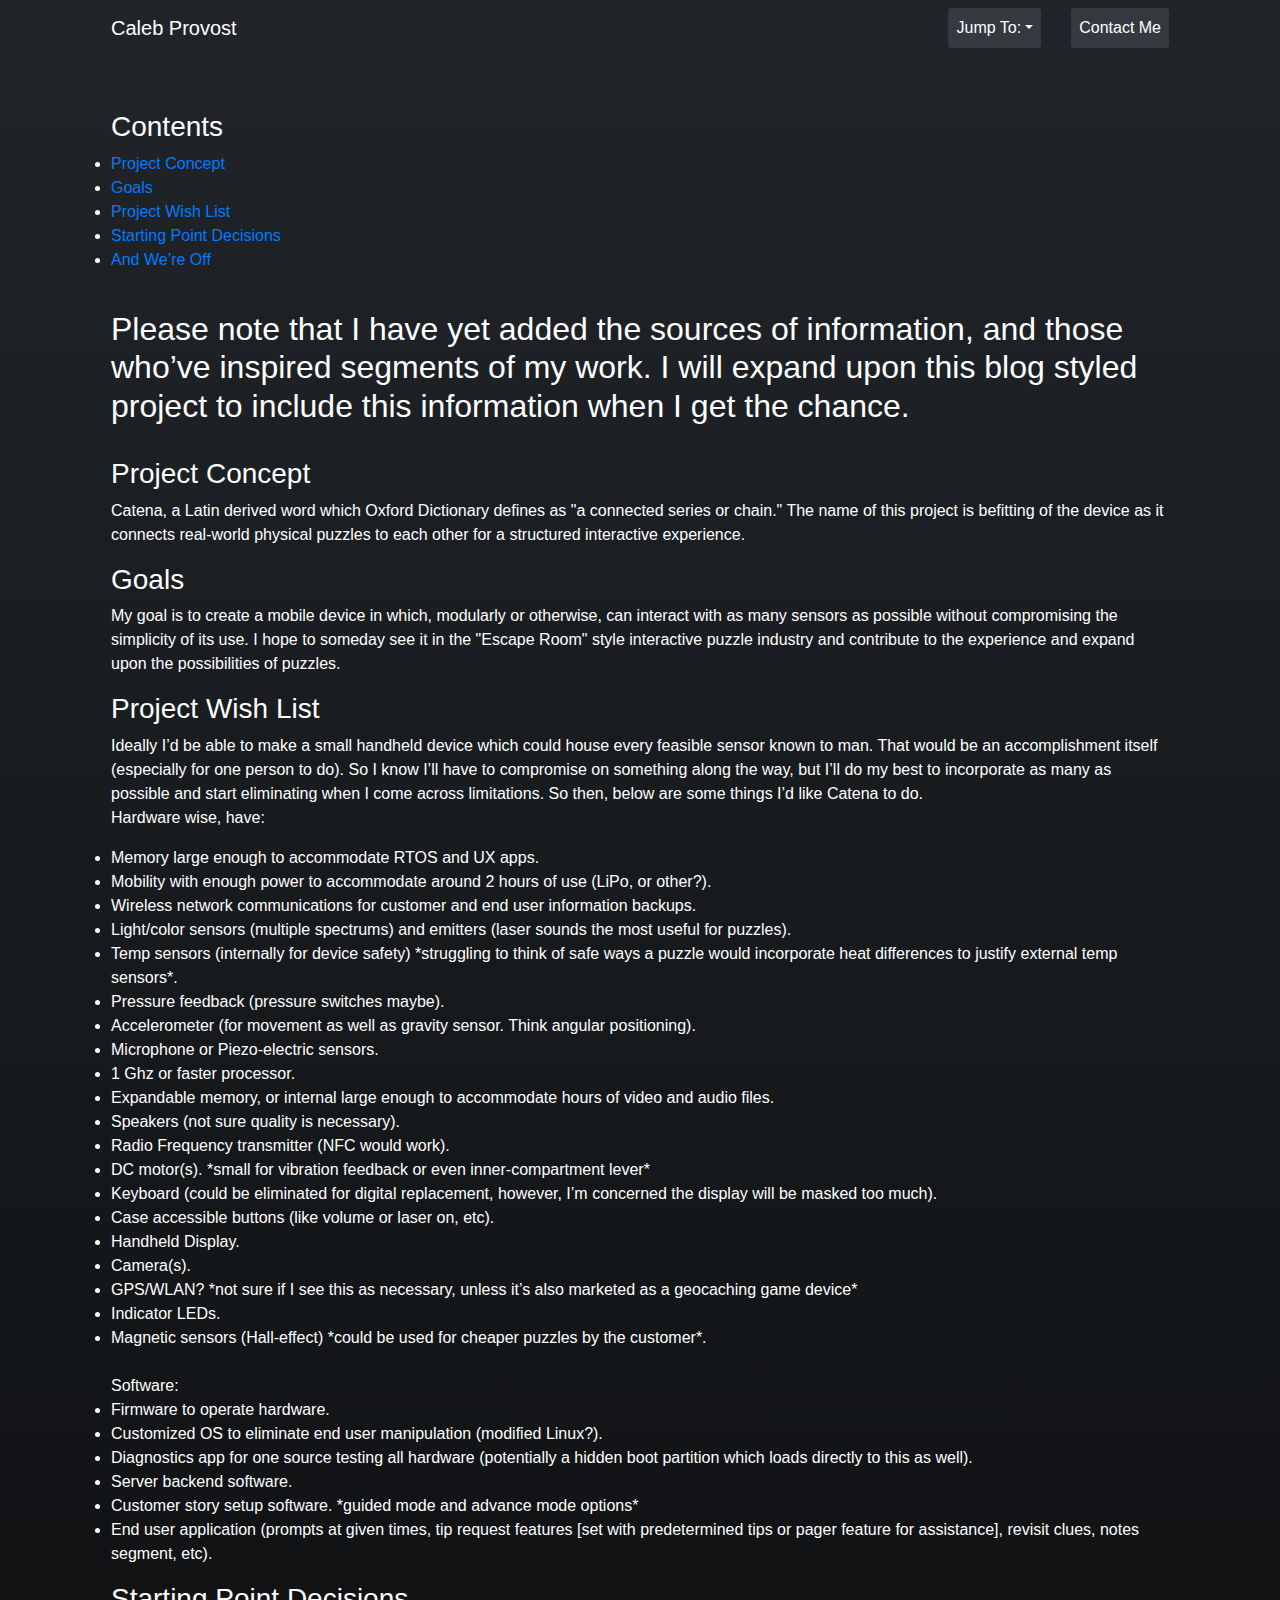
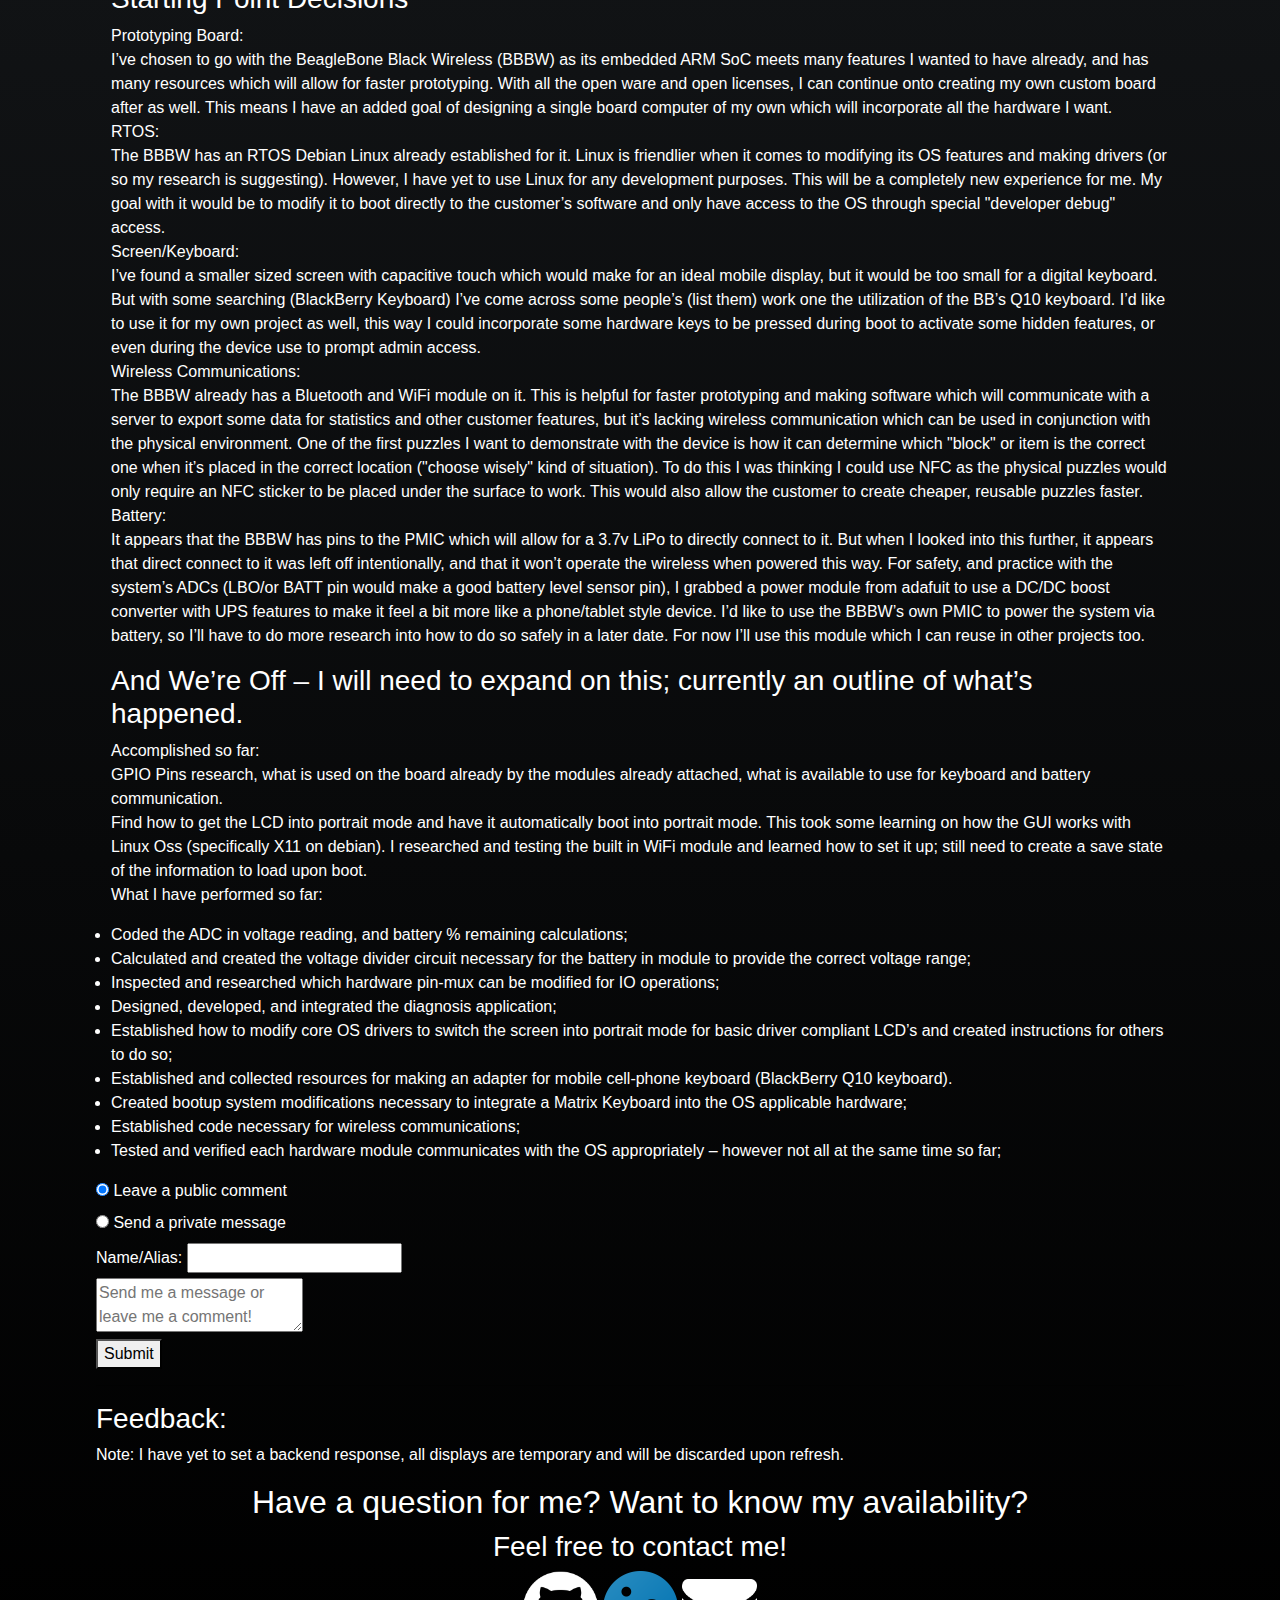
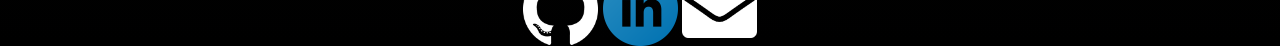
==== commit 56d8022b: "Changed background to gradient. Fixed up some presentation on Catena page." ====
--- a/Catena.html
+++ b/Catena.html
@@ -30,14 +30,10 @@
                 </button>
                 <div class="collapse navbar-collapse" id="navbar">
                     <ul class="navbar-nav nav-pills ml-auto">
-                        <li class="nav-item">
-                            <a class="nav-link nav-link-color btn-dark" href="#aboutMe" onclick="menuAnimation(); iconAnimation();">About Me</a>
-                        </li>
-
                         <!--Dropdown Version-->
                         <li class="nav-item dropdown btn-dark">
                             <a class="nav-link nav-link-color dropdown-toggle" data-toggle="dropdown" href="#" role="button"
-                                aria-haspopup="true" aria-expanded="false">My Projects</a>
+                                aria-haspopup="true" aria-expanded="false">Jump To:</a>
                             <div class="dropdown-menu">
                                 <a class="dropdown-item" href="#projectConcept" onclick="menuAnimation(); iconAnimation();">Project Concept</a>
                                 <a class="dropdown-item" href="#Goals" onclick="menuAnimation(); iconAnimation();">Goals</a>
@@ -62,6 +58,7 @@
 
             <div class="centerContent">
                 <div class="pageNav">
+                    <h3>Contents</h3>
                     <li class="pageJumpLinks"><a href="#projectConcept">
                             Project Concept
                         </a></li>
@@ -79,23 +76,23 @@
                         </a></li>
                 </div>
 
-                <h2>Please note that I have yet added the sources of information, and those who’ve
+                <h2><br>Please note that I have yet added the sources of information, and those who’ve
                     inspired segments of
                     my work. I will expand upon this blog styled project to include this information when I get the
-                    chance.</h2>
-
-                <h3 id="projectConcept">Project Concept</h3>
+                    chance.</h2><br>
+
+                <h3 class="projectConcept"><a name="projectConcept"> </a>Project Concept</h3>
                 <p>Catena, a Latin derived word which Oxford Dictionary defines as "a connected series or chain." The
                     name of this project is befitting of the device as it connects real-world physical puzzles to each
                     other for a structured interactive experience.</p>
 
-                <h3 id="Goals">Goals</h3>
+                <h3 class="Goals"><a name="Goals"> </a>Goals</h3>
                 <p>My goal is to create a mobile device in which, modularly or otherwise, can interact with as many
                     sensors as possible without compromising the simplicity of its use. I hope to someday see it in the
                     "Escape Room" style interactive puzzle industry and contribute to the experience and expand upon the
                     possibilities of puzzles.</p>
 
-                <h3 id="wishList">Project Wish List</h3>
+                <h3 class="wishList"><a name="wishList"> </a>Project Wish List</h3>
                 <p> Ideally I’d be able to make a small handheld device which could house every feasible sensor known to
                     man. That would be an accomplishment itself (especially for one person to do). So I know I’ll have
                     to compromise on something along the way, but I’ll do my best to incorporate as many as possible and
@@ -139,7 +136,7 @@
                         or pager feature for assistance], revisit clues, notes segment, etc). </li>
                 </p>
 
-                <h3 id="startingPoint"> Starting Point Decisions </h3>
+                <h3 class="startingPoint"><a name="startingPoint"> </a>Starting Point Decisions</h3>
                 <p> Prototyping Board:<br>
                     I’ve chosen to go with the BeagleBone Black Wireless (BBBW) as its embedded ARM SoC meets many
                     features I wanted to have already, and has many resources which will allow for faster prototyping.
@@ -182,7 +179,7 @@
                     power the system via battery, so I’ll have to do more research into how to do so safely in a later
                     date. For now I’ll use this module which I can reuse in other projects too. <br>
 
-                    <h3 id="beginning"> And We’re Off – I will need to expand on this; currently an outline of what’s
+                    <h3 class="beginning"><a name="beginning"> </a>And We’re Off – I will need to expand on this; currently an outline of what’s
                         happened.</h3>
                     <p> Accomplished so far: <br>
                         GPIO Pins research, what is used on the board already by the modules already attached, what is
@@ -253,12 +250,20 @@
 
     </div>
 
-    <!--Footer to Contain Personal Culture/Interests-->
     <footer class="MainFooter">
-        <li style="display: none;"><a href="Blog">My Adventures</a></li>
+        <div class="contactMe"><a name="contactMe"> </a>
+                    <h2>Have a question for me? Want to know my availability?</h2>
+                    <h3>Feel free to contact me!</h3></div>
+        <div class="socialMedia">
+                    <a target="_blank" href="https://github.com/CalebProvost"><img src="IMG/GitHub-Mark-Light-120px-plus.png" alt="Github Icon"></a>
+                    <a target="_blank" href="https://www.linkedin.com/in/CalebProvost/"><img src="IMG/linkedin-icon.png" alt="LinkedIn Icon"></a>
+                    <a href="mailto:drahunix@yahoo.com" target="_top"><img src="IMG/email icon.png" alt="Another Icon"></a>
+                </div>
+        
+        <!--<li style="display: none;"><a href="Blog">My Adventures</a></li>
         <li style="display: none;"><a href="Interests">Shared Interests</a></li>
         <li style="display: none;"><a href="Learnage">Lifelong Learner</a></li>
-        <li><a href="https://www.linkedin.com/in/calebprovost/" class="linkedin">My LinkedIn</a></li>
+        <li><a href="https://www.linkedin.com/in/calebprovost/" class="linkedin">My LinkedIn</a></li>-->
     </footer>
 
     <script src="https://code.jquery.com/jquery-3.3.1.slim.min.js" integrity="sha384-q8i/X+965DzO0rT7abK41JStQIAqVgRVzpbzo5smXKp4YfRvH+8abtTE1Pi6jizo" crossorigin="anonymous"></script>
--- a/CSS/styles.css
+++ b/CSS/styles.css
@@ -6,11 +6,13 @@
     position: relative;
     padding-top: 55px;
     color: white;
-    background-color: #212529;
+    /*background-color: #212529;*/
+    background-image: linear-gradient(#212529, #000000);
 }
 
 .navbar {
     background-color: #212529;
+    padding: 0.5rem 7.5%;
 }
 
 .nav-pills > li > a.active {
@@ -144,6 +146,10 @@
 
 div#emailAddress {
     display: none;
+}
+
+.MainFooter {
+    text-align: center;
 }
 
 /***************************************************************/
@@ -153,7 +159,9 @@
 .projectSummaries, 
 .learningProfile, 
 .ColorGame, .uvLamp, 
-.contactMe {
+.contactMe, .projectConcept,
+.Goals, .wishList, 
+.startingPoint, .beginning {
 position: relative;
 }
 
@@ -161,7 +169,9 @@
 .projectSummaries>a, 
 .learningProfile>a, 
 .ColorGame>a, .uvLamp>a, 
-.contactMe>a {
+.contactMe>a, .projectConcept>a,
+.Goals>a, .wishList>a, 
+.startingPoint>a, .beginning>a {
 position: absolute;
 left: 0px;
 top: -60px;
@@ -283,10 +293,6 @@
     body {
         margin: 55px 7.5% auto 7.5%;
     }
-
-    nav.navbar {
-        margin: auto 7.5%;
-    }
 }
 
 /************************************************************************************************/
@@ -297,11 +303,6 @@
     body {
         margin: 55px 5% auto 5%;
     }
-
-    nav.navbar {
-        margin: auto 5%;
-    }
-
 }
 
 /************************************************************************************************/
@@ -311,10 +312,6 @@
 @media(max-width: 768px){
     body {
         margin: 55px 2.5% auto 2.5%;
-    }
-
-    nav.navbar {
-        margin: auto 2.5%;
     }
 }
 
